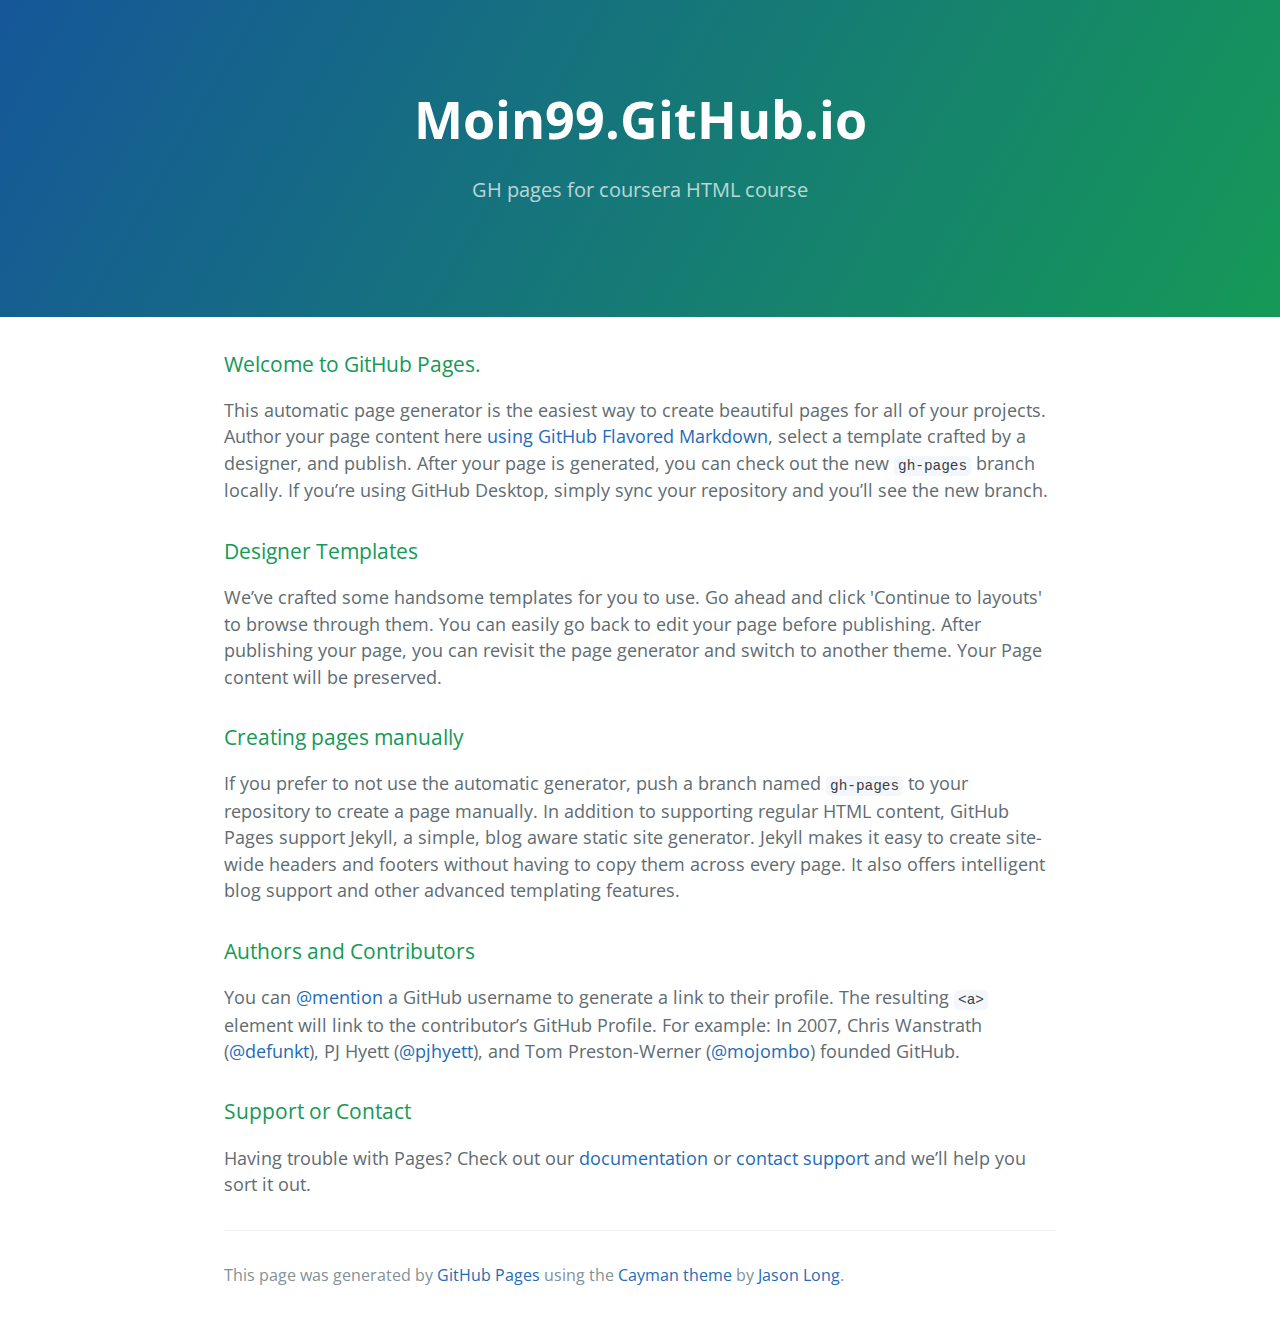
==== index.html @ 441bb49e "Replace master branch with page content via GitHub" ====
<!DOCTYPE html>
<html lang="en-us">
  <head>
    <meta charset="UTF-8">
    <title>Moin99.GitHub.io by moin99</title>
    <meta name="viewport" content="width=device-width, initial-scale=1">
    <link rel="stylesheet" type="text/css" href="stylesheets/normalize.css" media="screen">
    <link href='https://fonts.googleapis.com/css?family=Open+Sans:400,700' rel='stylesheet' type='text/css'>
    <link rel="stylesheet" type="text/css" href="stylesheets/stylesheet.css" media="screen">
    <link rel="stylesheet" type="text/css" href="stylesheets/github-light.css" media="screen">
  </head>
  <body>
    <section class="page-header">
      <h1 class="project-name">Moin99.GitHub.io</h1>
      <h2 class="project-tagline">GH pages for coursera HTML course</h2>
    </section>

    <section class="main-content">
      <h3>
<a id="welcome-to-github-pages" class="anchor" href="#welcome-to-github-pages" aria-hidden="true"><span aria-hidden="true" class="octicon octicon-link"></span></a>Welcome to GitHub Pages.</h3>

<p>This automatic page generator is the easiest way to create beautiful pages for all of your projects. Author your page content here <a href="https://guides.github.com/features/mastering-markdown/">using GitHub Flavored Markdown</a>, select a template crafted by a designer, and publish. After your page is generated, you can check out the new <code>gh-pages</code> branch locally. If you’re using GitHub Desktop, simply sync your repository and you’ll see the new branch.</p>

<h3>
<a id="designer-templates" class="anchor" href="#designer-templates" aria-hidden="true"><span aria-hidden="true" class="octicon octicon-link"></span></a>Designer Templates</h3>

<p>We’ve crafted some handsome templates for you to use. Go ahead and click 'Continue to layouts' to browse through them. You can easily go back to edit your page before publishing. After publishing your page, you can revisit the page generator and switch to another theme. Your Page content will be preserved.</p>

<h3>
<a id="creating-pages-manually" class="anchor" href="#creating-pages-manually" aria-hidden="true"><span aria-hidden="true" class="octicon octicon-link"></span></a>Creating pages manually</h3>

<p>If you prefer to not use the automatic generator, push a branch named <code>gh-pages</code> to your repository to create a page manually. In addition to supporting regular HTML content, GitHub Pages support Jekyll, a simple, blog aware static site generator. Jekyll makes it easy to create site-wide headers and footers without having to copy them across every page. It also offers intelligent blog support and other advanced templating features.</p>

<h3>
<a id="authors-and-contributors" class="anchor" href="#authors-and-contributors" aria-hidden="true"><span aria-hidden="true" class="octicon octicon-link"></span></a>Authors and Contributors</h3>

<p>You can <a href="https://help.github.com/articles/basic-writing-and-formatting-syntax/#mentioning-users-and-teams" class="user-mention">@mention</a> a GitHub username to generate a link to their profile. The resulting <code>&lt;a&gt;</code> element will link to the contributor’s GitHub Profile. For example: In 2007, Chris Wanstrath (<a href="https://github.com/defunkt" class="user-mention">@defunkt</a>), PJ Hyett (<a href="https://github.com/pjhyett" class="user-mention">@pjhyett</a>), and Tom Preston-Werner (<a href="https://github.com/mojombo" class="user-mention">@mojombo</a>) founded GitHub.</p>

<h3>
<a id="support-or-contact" class="anchor" href="#support-or-contact" aria-hidden="true"><span aria-hidden="true" class="octicon octicon-link"></span></a>Support or Contact</h3>

<p>Having trouble with Pages? Check out our <a href="https://help.github.com/pages">documentation</a> or <a href="https://github.com/contact">contact support</a> and we’ll help you sort it out.</p>

      <footer class="site-footer">

        <span class="site-footer-credits">This page was generated by <a href="https://pages.github.com">GitHub Pages</a> using the <a href="https://github.com/jasonlong/cayman-theme">Cayman theme</a> by <a href="https://twitter.com/jasonlong">Jason Long</a>.</span>
      </footer>

    </section>

  
  </body>
</html>
---- stylesheets/stylesheet.css ----
* {
  box-sizing: border-box; }

body {
  padding: 0;
  margin: 0;
  font-family: "Open Sans", "Helvetica Neue", Helvetica, Arial, sans-serif;
  font-size: 16px;
  line-height: 1.5;
  color: #606c71; }

a {
  color: #1e6bb8;
  text-decoration: none; }
  a:hover {
    text-decoration: underline; }

.btn {
  display: inline-block;
  margin-bottom: 1rem;
  color: rgba(255, 255, 255, 0.7);
  background-color: rgba(255, 255, 255, 0.08);
  border-color: rgba(255, 255, 255, 0.2);
  border-style: solid;
  border-width: 1px;
  border-radius: 0.3rem;
  transition: color 0.2s, background-color 0.2s, border-color 0.2s; }
  .btn + .btn {
    margin-left: 1rem; }

.btn:hover {
  color: rgba(255, 255, 255, 0.8);
  text-decoration: none;
  background-color: rgba(255, 255, 255, 0.2);
  border-color: rgba(255, 255, 255, 0.3); }

@media screen and (min-width: 64em) {
  .btn {
    padding: 0.75rem 1rem; } }

@media screen and (min-width: 42em) and (max-width: 64em) {
  .btn {
    padding: 0.6rem 0.9rem;
    font-size: 0.9rem; } }

@media screen and (max-width: 42em) {
  .btn {
    display: block;
    width: 100%;
    padding: 0.75rem;
    font-size: 0.9rem; }
    .btn + .btn {
      margin-top: 1rem;
      margin-left: 0; } }

.page-header {
  color: #fff;
  text-align: center;
  background-color: #159957;
  background-image: linear-gradient(120deg, #155799, #159957); }

@media screen and (min-width: 64em) {
  .page-header {
    padding: 5rem 6rem; } }

@media screen and (min-width: 42em) and (max-width: 64em) {
  .page-header {
    padding: 3rem 4rem; } }

@media screen and (max-width: 42em) {
  .page-header {
    padding: 2rem 1rem; } }

.project-name {
  margin-top: 0;
  margin-bottom: 0.1rem; }

@media screen and (min-width: 64em) {
  .project-name {
    font-size: 3.25rem; } }

@media screen and (min-width: 42em) and (max-width: 64em) {
  .project-name {
    font-size: 2.25rem; } }

@media screen and (max-width: 42em) {
  .project-name {
    font-size: 1.75rem; } }

.project-tagline {
  margin-bottom: 2rem;
  font-weight: normal;
  opacity: 0.7; }

@media screen and (min-width: 64em) {
  .project-tagline {
    font-size: 1.25rem; } }

@media screen and (min-width: 42em) and (max-width: 64em) {
  .project-tagline {
    font-size: 1.15rem; } }

@media screen and (max-width: 42em) {
  .project-tagline {
    font-size: 1rem; } }

.main-content :first-child {
  margin-top: 0; }
.main-content img {
  max-width: 100%; }
.main-content h1, .main-content h2, .main-content h3, .main-content h4, .main-content h5, .main-content h6 {
  margin-top: 2rem;
  margin-bottom: 1rem;
  font-weight: normal;
  color: #159957; }
.main-content p {
  margin-bottom: 1em; }
.main-content code {
  padding: 2px 4px;
  font-family: Consolas, "Liberation Mono", Menlo, Courier, monospace;
  font-size: 0.9rem;
  color: #383e41;
  background-color: #f3f6fa;
  border-radius: 0.3rem; }
.main-content pre {
  padding: 0.8rem;
  margin-top: 0;
  margin-bottom: 1rem;
  font: 1rem Consolas, "Liberation Mono", Menlo, Courier, monospace;
  color: #567482;
  word-wrap: normal;
  background-color: #f3f6fa;
  border: solid 1px #dce6f0;
  border-radius: 0.3rem; }
  .main-content pre > code {
    padding: 0;
    margin: 0;
    font-size: 0.9rem;
    color: #567482;
    word-break: normal;
    white-space: pre;
    background: transparent;
    border: 0; }
.main-content .highlight {
  margin-bottom: 1rem; }
  .main-content .highlight pre {
    margin-bottom: 0;
    word-break: normal; }
.main-content .highlight pre, .main-content pre {
  padding: 0.8rem;
  overflow: auto;
  font-size: 0.9rem;
  line-height: 1.45;
  border-radius: 0.3rem; }
.main-content pre code, .main-content pre tt {
  display: inline;
  max-width: initial;
  padding: 0;
  margin: 0;
  overflow: initial;
  line-height: inherit;
  word-wrap: normal;
  background-color: transparent;
  border: 0; }
  .main-content pre code:before, .main-content pre code:after, .main-content pre tt:before, .main-content pre tt:after {
    content: normal; }
.main-content ul, .main-content ol {
  margin-top: 0; }
.main-content blockquote {
  padding: 0 1rem;
  margin-left: 0;
  color: #819198;
  border-left: 0.3rem solid #dce6f0; }
  .main-content blockquote > :first-child {
    margin-top: 0; }
  .main-content blockquote > :last-child {
    margin-bottom: 0; }
.main-content table {
  display: block;
  width: 100%;
  overflow: auto;
  word-break: normal;
  word-break: keep-all; }
  .main-content table th {
    font-weight: bold; }
  .main-content table th, .main-content table td {
    padding: 0.5rem 1rem;
    border: 1px solid #e9ebec; }
.main-content dl {
  padding: 0; }
  .main-content dl dt {
    padding: 0;
    margin-top: 1rem;
    font-size: 1rem;
    font-weight: bold; }
  .main-content dl dd {
    padding: 0;
    margin-bottom: 1rem; }
.main-content hr {
  height: 2px;
  padding: 0;
  margin: 1rem 0;
  background-color: #eff0f1;
  border: 0; }

@media screen and (min-width: 64em) {
  .main-content {
    max-width: 64rem;
    padding: 2rem 6rem;
    margin: 0 auto;
    font-size: 1.1rem; } }

@media screen and (min-width: 42em) and (max-width: 64em) {
  .main-content {
    padding: 2rem 4rem;
    font-size: 1.1rem; } }

@media screen and (max-width: 42em) {
  .main-content {
    padding: 2rem 1rem;
    font-size: 1rem; } }

.site-footer {
  padding-top: 2rem;
  margin-top: 2rem;
  border-top: solid 1px #eff0f1; }

.site-footer-owner {
  display: block;
  font-weight: bold; }

.site-footer-credits {
  color: #819198; }

@media screen and (min-width: 64em) {
  .site-footer {
    font-size: 1rem; } }

@media screen and (min-width: 42em) and (max-width: 64em) {
  .site-footer {
    font-size: 1rem; } }

@media screen and (max-width: 42em) {
  .site-footer {
    font-size: 0.9rem; } }
---- stylesheets/github-light.css ----
/*
The MIT License (MIT)

Copyright (c) 2016 GitHub, Inc.

Permission is hereby granted, free of charge, to any person obtaining a copy
of this software and associated documentation files (the "Software"), to deal
in the Software without restriction, including without limitation the rights
to use, copy, modify, merge, publish, distribute, sublicense, and/or sell
copies of the Software, and to permit persons to whom the Software is
furnished to do so, subject to the following conditions:

The above copyright notice and this permission notice shall be included in all
copies or substantial portions of the Software.

THE SOFTWARE IS PROVIDED "AS IS", WITHOUT WARRANTY OF ANY KIND, EXPRESS OR
IMPLIED, INCLUDING BUT NOT LIMITED TO THE WARRANTIES OF MERCHANTABILITY,
FITNESS FOR A PARTICULAR PURPOSE AND NONINFRINGEMENT. IN NO EVENT SHALL THE
AUTHORS OR COPYRIGHT HOLDERS BE LIABLE FOR ANY CLAIM, DAMAGES OR OTHER
LIABILITY, WHETHER IN AN ACTION OF CONTRACT, TORT OR OTHERWISE, ARISING FROM,
OUT OF OR IN CONNECTION WITH THE SOFTWARE OR THE USE OR OTHER DEALINGS IN THE
SOFTWARE.

*/

.pl-c /* comment */ {
  color: #969896;
}

.pl-c1 /* constant, variable.other.constant, support, meta.property-name, support.constant, support.variable, meta.module-reference, markup.raw, meta.diff.header */,
.pl-s .pl-v /* string variable */ {
  color: #0086b3;
}

.pl-e /* entity */,
.pl-en /* entity.name */ {
  color: #795da3;
}

.pl-smi /* variable.parameter.function, storage.modifier.package, storage.modifier.import, storage.type.java, variable.other */,
.pl-s .pl-s1 /* string source */ {
  color: #333;
}

.pl-ent /* entity.name.tag */ {
  color: #63a35c;
}

.pl-k /* keyword, storage, storage.type */ {
  color: #a71d5d;
}

.pl-s /* string */,
.pl-pds /* punctuation.definition.string, string.regexp.character-class */,
.pl-s .pl-pse .pl-s1 /* string punctuation.section.embedded source */,
.pl-sr /* string.regexp */,
.pl-sr .pl-cce /* string.regexp constant.character.escape */,
.pl-sr .pl-sre /* string.regexp source.ruby.embedded */,
.pl-sr .pl-sra /* string.regexp string.regexp.arbitrary-repitition */ {
  color: #183691;
}

.pl-v /* variable */ {
  color: #ed6a43;
}

.pl-id /* invalid.deprecated */ {
  color: #b52a1d;
}

.pl-ii /* invalid.illegal */ {
  color: #f8f8f8;
  background-color: #b52a1d;
}

.pl-sr .pl-cce /* string.regexp constant.character.escape */ {
  font-weight: bold;
  color: #63a35c;
}

.pl-ml /* markup.list */ {
  color: #693a17;
}

.pl-mh /* markup.heading */,
.pl-mh .pl-en /* markup.heading entity.name */,
.pl-ms /* meta.separator */ {
  font-weight: bold;
  color: #1d3e81;
}

.pl-mq /* markup.quote */ {
  color: #008080;
}

.pl-mi /* markup.italic */ {
  font-style: italic;
  color: #333;
}

.pl-mb /* markup.bold */ {
  font-weight: bold;
  color: #333;
}

.pl-md /* markup.deleted, meta.diff.header.from-file */ {
  color: #bd2c00;
  background-color: #ffecec;
}

.pl-mi1 /* markup.inserted, meta.diff.header.to-file */ {
  color: #55a532;
  background-color: #eaffea;
}

.pl-mdr /* meta.diff.range */ {
  font-weight: bold;
  color: #795da3;
}

.pl-mo /* meta.output */ {
  color: #1d3e81;
}
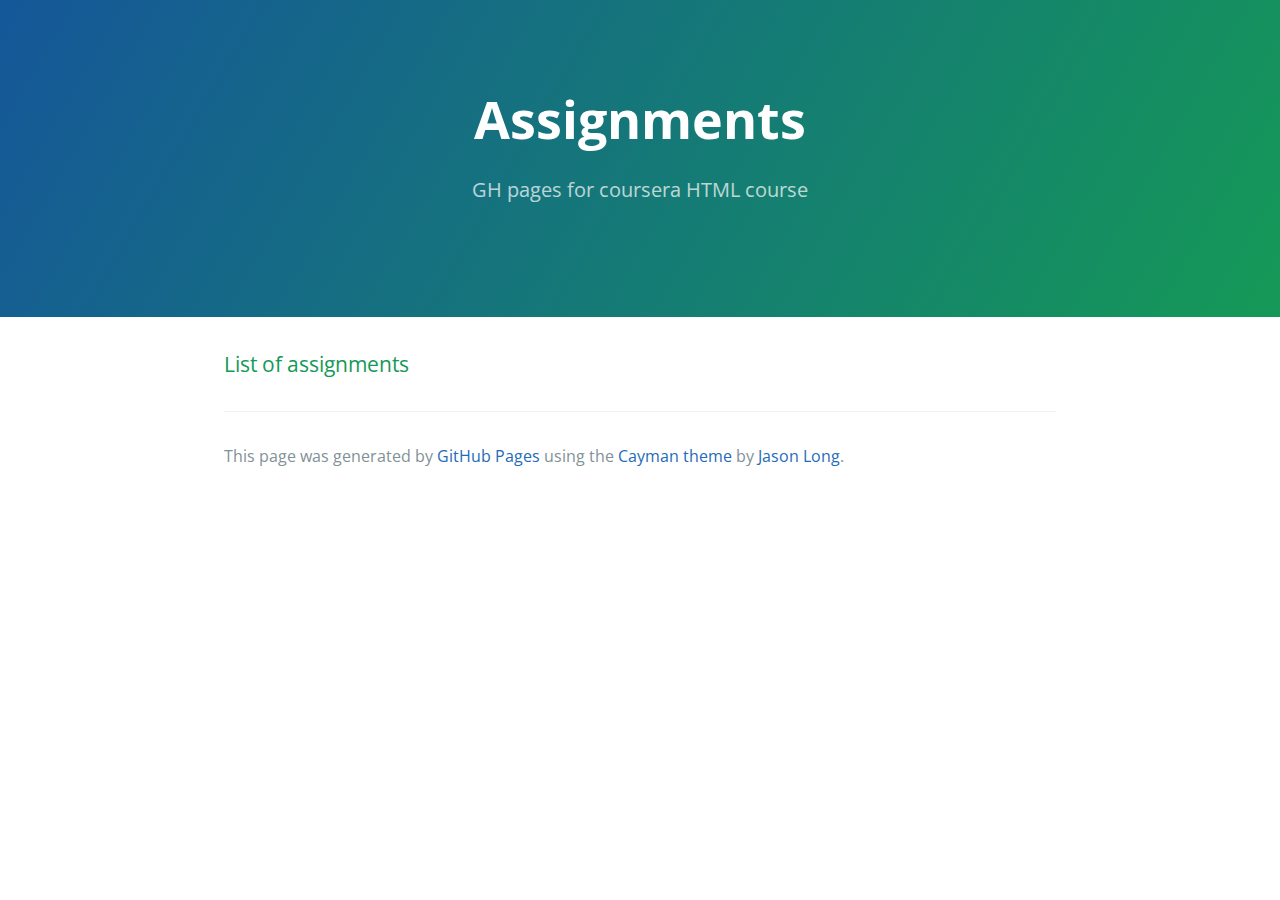
==== commit d9d0aac2: "Changed index to list of assignment" ====
--- a/index.html
+++ b/index.html
@@ -2,7 +2,7 @@
 <html lang="en-us">
   <head>
     <meta charset="UTF-8">
-    <title>Moin99.GitHub.io by moin99</title>
+    <title>My Assignments</title>
     <meta name="viewport" content="width=device-width, initial-scale=1">
     <link rel="stylesheet" type="text/css" href="stylesheets/normalize.css" media="screen">
     <link href='https://fonts.googleapis.com/css?family=Open+Sans:400,700' rel='stylesheet' type='text/css'>
@@ -11,35 +11,13 @@
   </head>
   <body>
     <section class="page-header">
-      <h1 class="project-name">Moin99.GitHub.io</h1>
+      <h1 class="project-name">Assignments</h1>
       <h2 class="project-tagline">GH pages for coursera HTML course</h2>
     </section>
 
     <section class="main-content">
       <h3>
-<a id="welcome-to-github-pages" class="anchor" href="#welcome-to-github-pages" aria-hidden="true"><span aria-hidden="true" class="octicon octicon-link"></span></a>Welcome to GitHub Pages.</h3>
-
-<p>This automatic page generator is the easiest way to create beautiful pages for all of your projects. Author your page content here <a href="https://guides.github.com/features/mastering-markdown/">using GitHub Flavored Markdown</a>, select a template crafted by a designer, and publish. After your page is generated, you can check out the new <code>gh-pages</code> branch locally. If you’re using GitHub Desktop, simply sync your repository and you’ll see the new branch.</p>
-
-<h3>
-<a id="designer-templates" class="anchor" href="#designer-templates" aria-hidden="true"><span aria-hidden="true" class="octicon octicon-link"></span></a>Designer Templates</h3>
-
-<p>We’ve crafted some handsome templates for you to use. Go ahead and click 'Continue to layouts' to browse through them. You can easily go back to edit your page before publishing. After publishing your page, you can revisit the page generator and switch to another theme. Your Page content will be preserved.</p>
-
-<h3>
-<a id="creating-pages-manually" class="anchor" href="#creating-pages-manually" aria-hidden="true"><span aria-hidden="true" class="octicon octicon-link"></span></a>Creating pages manually</h3>
-
-<p>If you prefer to not use the automatic generator, push a branch named <code>gh-pages</code> to your repository to create a page manually. In addition to supporting regular HTML content, GitHub Pages support Jekyll, a simple, blog aware static site generator. Jekyll makes it easy to create site-wide headers and footers without having to copy them across every page. It also offers intelligent blog support and other advanced templating features.</p>
-
-<h3>
-<a id="authors-and-contributors" class="anchor" href="#authors-and-contributors" aria-hidden="true"><span aria-hidden="true" class="octicon octicon-link"></span></a>Authors and Contributors</h3>
-
-<p>You can <a href="https://help.github.com/articles/basic-writing-and-formatting-syntax/#mentioning-users-and-teams" class="user-mention">@mention</a> a GitHub username to generate a link to their profile. The resulting <code>&lt;a&gt;</code> element will link to the contributor’s GitHub Profile. For example: In 2007, Chris Wanstrath (<a href="https://github.com/defunkt" class="user-mention">@defunkt</a>), PJ Hyett (<a href="https://github.com/pjhyett" class="user-mention">@pjhyett</a>), and Tom Preston-Werner (<a href="https://github.com/mojombo" class="user-mention">@mojombo</a>) founded GitHub.</p>
-
-<h3>
-<a id="support-or-contact" class="anchor" href="#support-or-contact" aria-hidden="true"><span aria-hidden="true" class="octicon octicon-link"></span></a>Support or Contact</h3>
-
-<p>Having trouble with Pages? Check out our <a href="https://help.github.com/pages">documentation</a> or <a href="https://github.com/contact">contact support</a> and we’ll help you sort it out.</p>
+<a id="welcome-to-github-pages" class="anchor" href="#welcome-to-github-pages" aria-hidden="true"><span aria-hidden="true" class="octicon octicon-link"></span></a>List of assignments</h3>
 
       <footer class="site-footer">
 
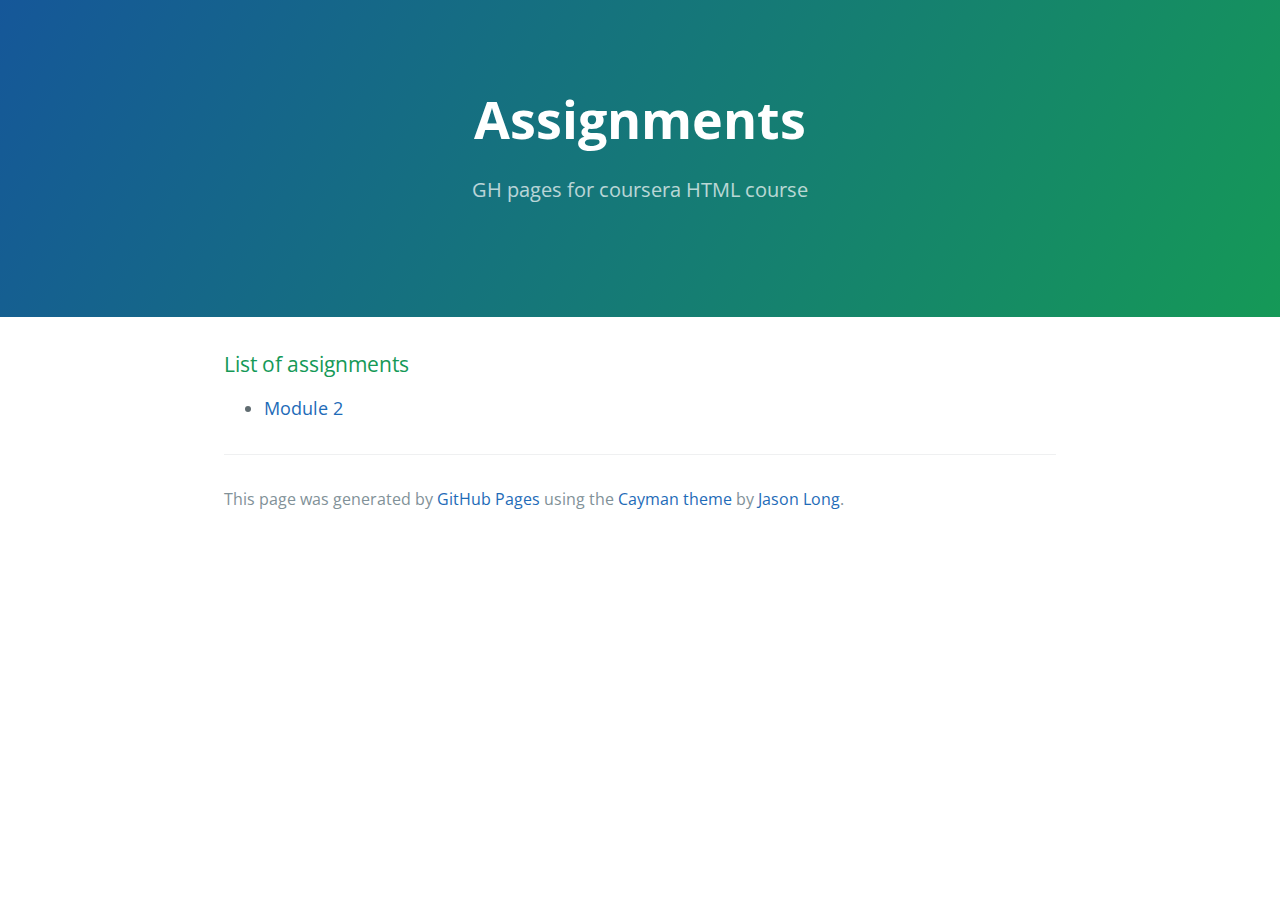
==== commit 2deb713e: "Module 2 assignment - basic structure added" ====
--- a/index.html
+++ b/index.html
@@ -18,6 +18,9 @@
     <section class="main-content">
       <h3>
 <a id="welcome-to-github-pages" class="anchor" href="#welcome-to-github-pages" aria-hidden="true"><span aria-hidden="true" class="octicon octicon-link"></span></a>List of assignments</h3>
+	<ul>
+		<li><a href = "module2/index.html">Module 2</a></li>
+	</ul>
 
       <footer class="site-footer">
 
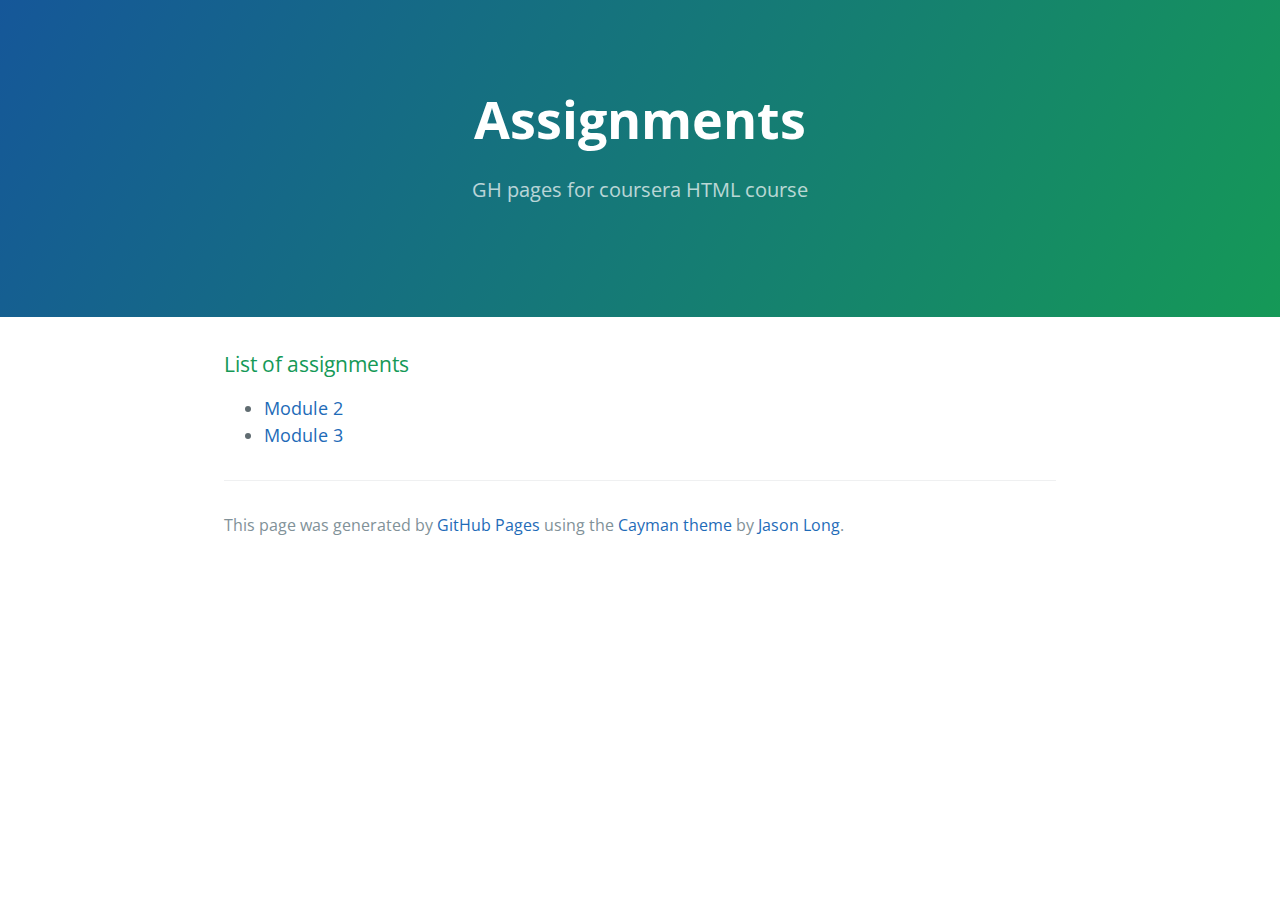
==== commit 5cc12d03: "Assignment 3 base creation" ====
--- a/index.html
+++ b/index.html
@@ -20,6 +20,7 @@
 <a id="welcome-to-github-pages" class="anchor" href="#welcome-to-github-pages" aria-hidden="true"><span aria-hidden="true" class="octicon octicon-link"></span></a>List of assignments</h3>
 	<ul>
 		<li><a href = "module2/index.html">Module 2</a></li>
+                <li><a href = "module3/index.html">Module 3</a></li>
 	</ul>
 
       <footer class="site-footer">
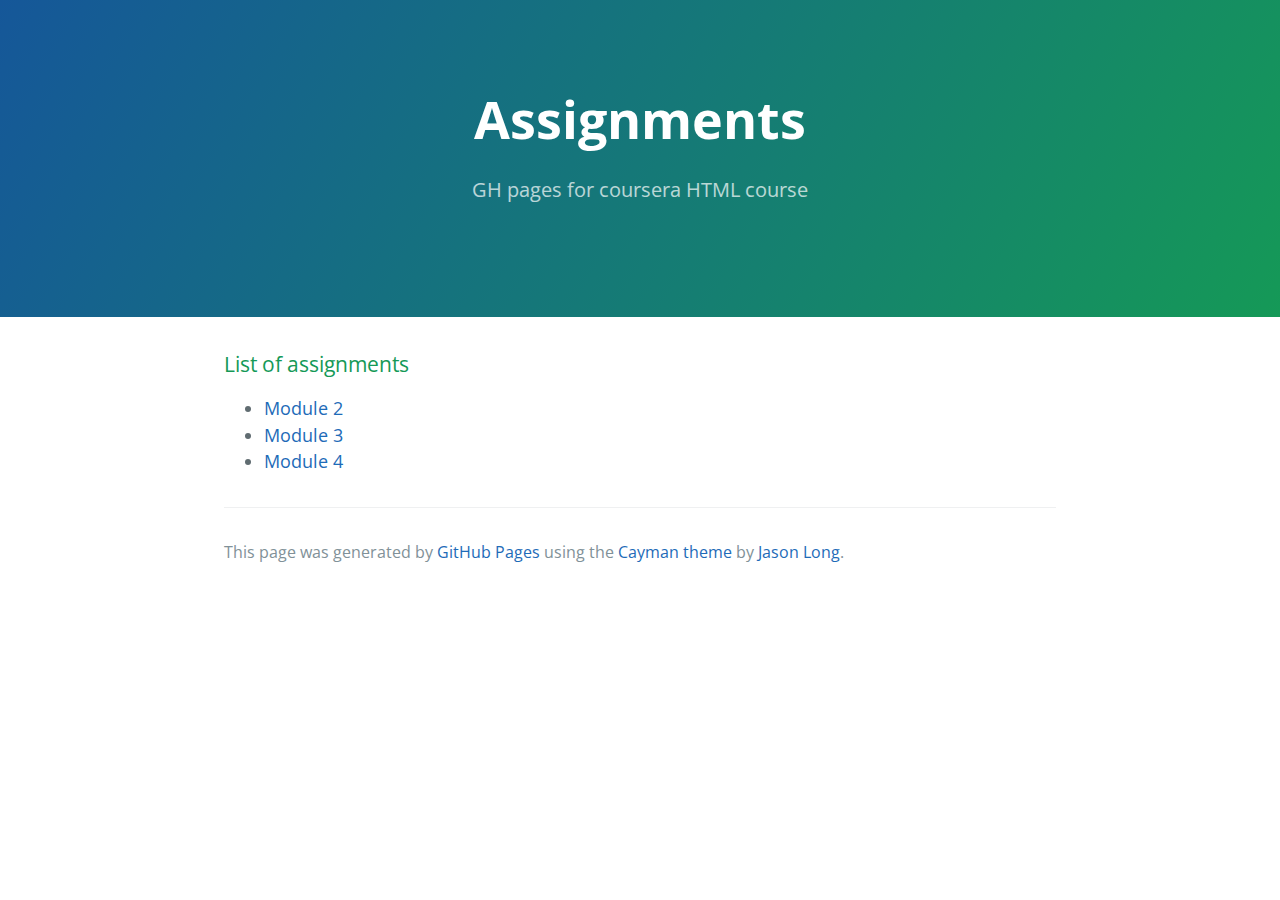
==== commit 66d473b5: "Assignement 4" ====
--- a/index.html
+++ b/index.html
@@ -1,6 +1,7 @@
 <!DOCTYPE html>
 <html lang="en-us">
-  <head>
+
+<head>
     <meta charset="UTF-8">
     <title>My Assignments</title>
     <meta name="viewport" content="width=device-width, initial-scale=1">
@@ -8,28 +9,25 @@
     <link href='https://fonts.googleapis.com/css?family=Open+Sans:400,700' rel='stylesheet' type='text/css'>
     <link rel="stylesheet" type="text/css" href="stylesheets/stylesheet.css" media="screen">
     <link rel="stylesheet" type="text/css" href="stylesheets/github-light.css" media="screen">
-  </head>
-  <body>
+</head>
+
+<body>
     <section class="page-header">
-      <h1 class="project-name">Assignments</h1>
-      <h2 class="project-tagline">GH pages for coursera HTML course</h2>
+        <h1 class="project-name">Assignments</h1>
+        <h2 class="project-tagline">GH pages for coursera HTML course</h2>
     </section>
+    <section class="main-content">
+        <h3>
+<a id="welcome-to-github-pages" class="anchor" href="#welcome-to-github-pages" aria-hidden="true"><span aria-hidden="true" class="octicon octicon-link"></span></a>List of assignments</h3>
+        <ul>
+            <li><a href="module2/index.html">Module 2</a></li>
+            <li><a href="module3/index.html">Module 3</a></li>
+            <li><a href="module4/index.html">Module 4</a></li>
+        </ul>
+        <footer class="site-footer">
+            <span class="site-footer-credits">This page was generated by <a href="https://pages.github.com">GitHub Pages</a> using the <a href="https://github.com/jasonlong/cayman-theme">Cayman theme</a> by <a href="https://twitter.com/jasonlong">Jason Long</a>.</span>
+        </footer>
+    </section>
+</body>
 
-    <section class="main-content">
-      <h3>
-<a id="welcome-to-github-pages" class="anchor" href="#welcome-to-github-pages" aria-hidden="true"><span aria-hidden="true" class="octicon octicon-link"></span></a>List of assignments</h3>
-	<ul>
-		<li><a href = "module2/index.html">Module 2</a></li>
-                <li><a href = "module3/index.html">Module 3</a></li>
-	</ul>
-
-      <footer class="site-footer">
-
-        <span class="site-footer-credits">This page was generated by <a href="https://pages.github.com">GitHub Pages</a> using the <a href="https://github.com/jasonlong/cayman-theme">Cayman theme</a> by <a href="https://twitter.com/jasonlong">Jason Long</a>.</span>
-      </footer>
-
-    </section>
-
-  
-  </body>
 </html>
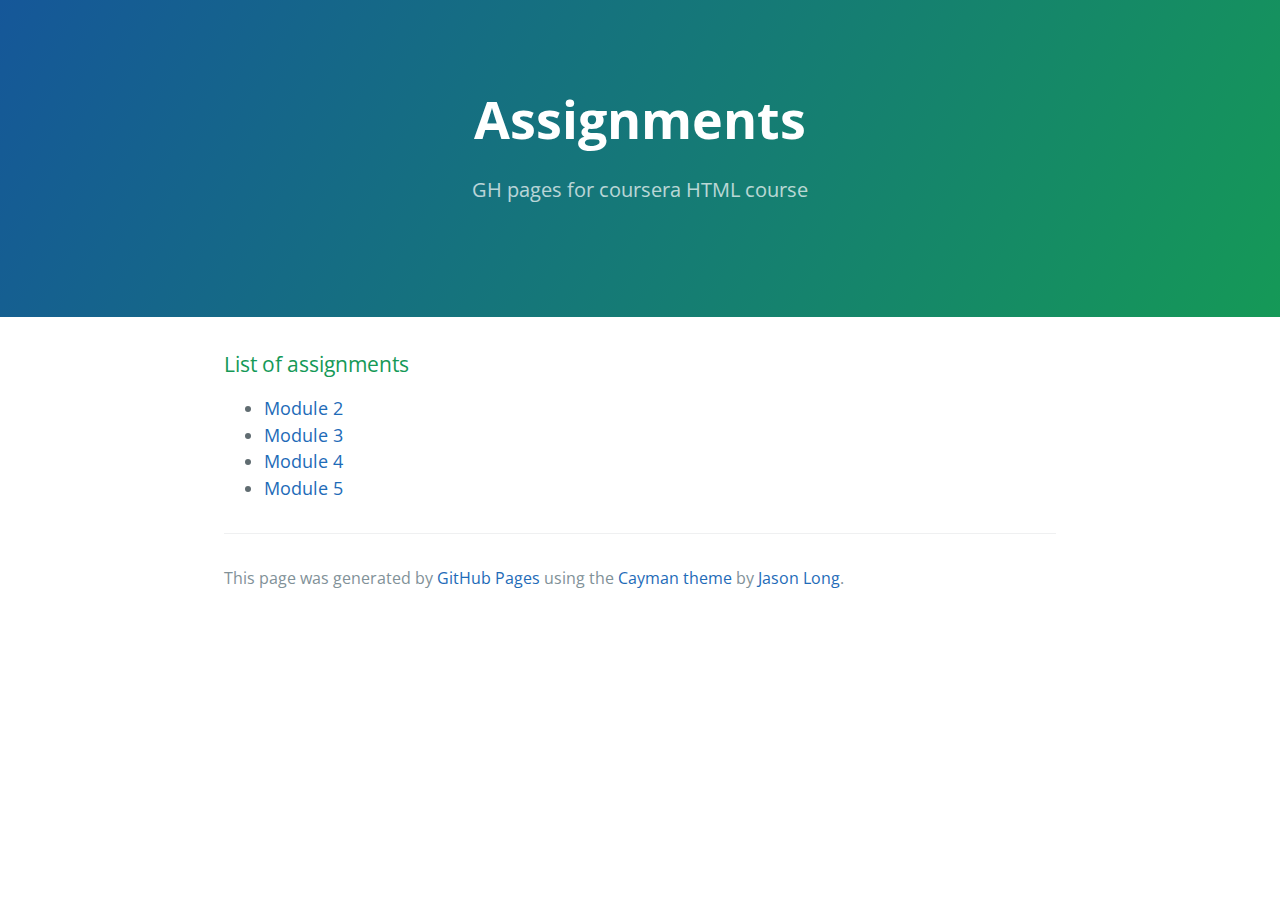
==== commit 7edcb210: "Assignment 5" ====
--- a/index.html
+++ b/index.html
@@ -23,6 +23,7 @@
             <li><a href="module2/index.html">Module 2</a></li>
             <li><a href="module3/index.html">Module 3</a></li>
             <li><a href="module4/index.html">Module 4</a></li>
+            <li><a href="module5/index.html">Module 5</a></li>
         </ul>
         <footer class="site-footer">
             <span class="site-footer-credits">This page was generated by <a href="https://pages.github.com">GitHub Pages</a> using the <a href="https://github.com/jasonlong/cayman-theme">Cayman theme</a> by <a href="https://twitter.com/jasonlong">Jason Long</a>.</span>
